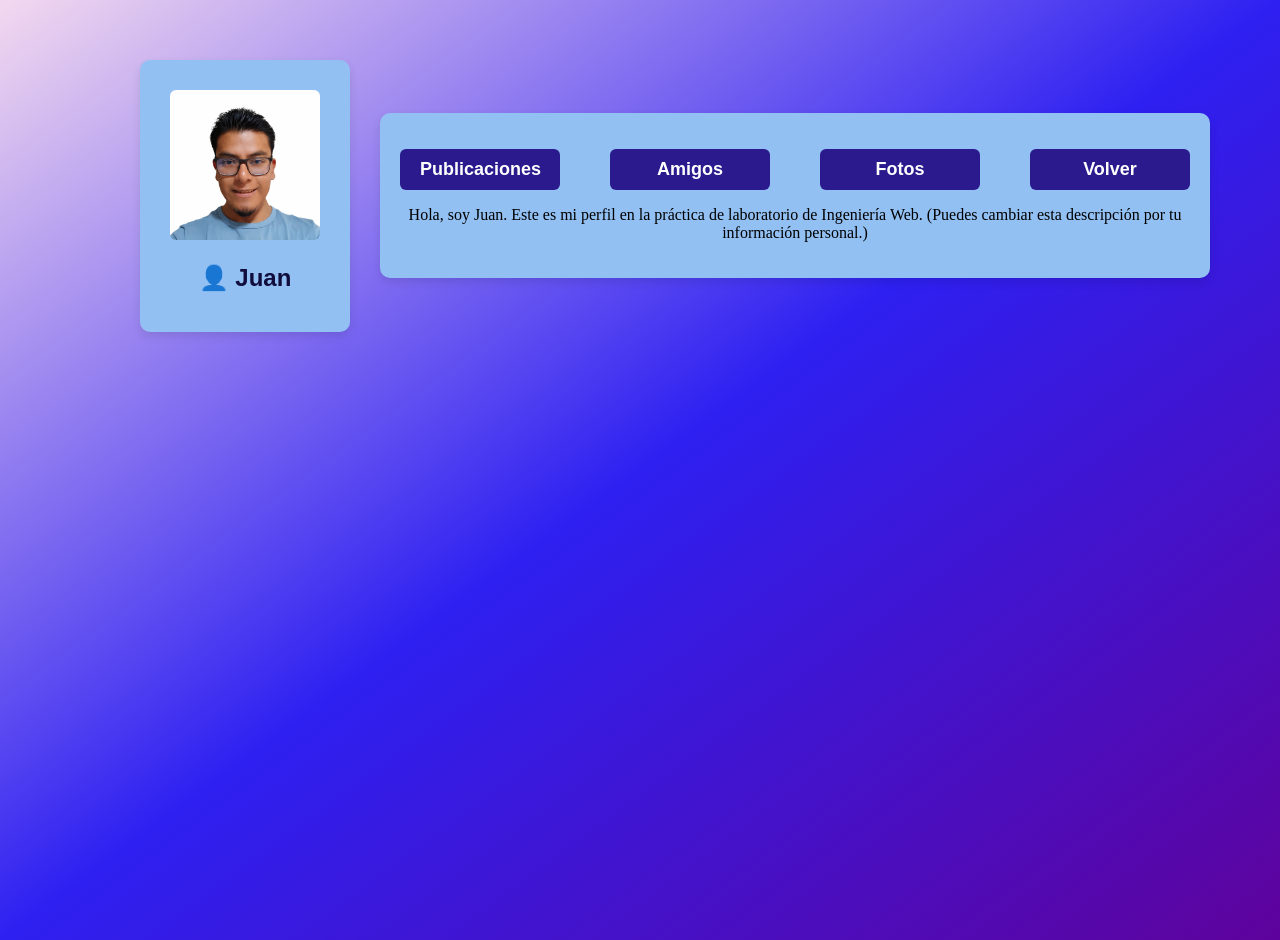
==== perfiles/juan.html @ 35132e22 "Agregar perfil de Juan y enlace en inicio" ====
<!DOCTYPE html>
<html lang="es">

<head>
    <meta charset="UTF-8">
    <meta name="viewport" content="width=device-width, initial-scale=1.0">
    <title>Perfil de Juan</title>
    <link rel="stylesheet" href="../css/styles.css">
</head>

<body>
    <main>
        <section>
            <img src="../img/foto-perfil.png.png" alt="Foto de perfil de Juan">
            <h1>Juan</h1>
        </section>

        <section>
            <nav>
                <ul>
                    <li><a href="#">Publicaciones</a></li>
                    <li><a href="#">Amigos</a></li>
                    <li><a href="#">Fotos</a></li>
                    <li><a href="../index.html">Volver</a></li>
                </ul>
            </nav>

            <article>
                <p>
                    Hola, soy Juan. Este es mi perfil en la práctica de laboratorio de Ingeniería Web.
                    (Puedes cambiar esta descripción por tu información personal.)
                </p>
            </article>
        </section>
    </main>
</body>

</html>
---- css/styles.css ----
/*reseat basico*/
body{
    margin: 20px;
    font-family: 'times new roman', Helvetica, sans-serif;
    padding: 20px;
    box-sizing: border-box;
    background: linear-gradient(to bottom right,#f3d9ef, #2e20f1, #5e029c);
    min-height: 100vh;
}

/*ocntenedor principal*/
main{
    padding: 20px 40px;
}

/*seccion perfil*/
section{
    background: #93c0f3;
    padding: 20px;
    border-radius: 10px;
    margin-bottom: 20px;
    text-align: center;
    box-shadow: 0 4px 10px rgba(0,0,0,0.1);
}

/*foto de perfil*/
img{
    width: 150px;
    height: 150px;
    border-radius: 50%;
    object-fit: cover;
    margin-bottom: 15px;
}
img:hover{
    transform: scale(1.05);
    transition: transform 0.3s ease;
    transform:scale(1.1);
}

/*nombre del perfil*/
h1{
    margin-top: 10px;
    font-family: Tahoma, sans-serif;
    color: #100d3d;
}
h1::before{
    content: "👤 ";
}

/*menu*/
nav ul{
    list-style: none;
    padding: 0;
    display: flex;
    justify-content: center;
    gap: 50px;
    font-family: Tahoma, sans-serif;
}

/*enlaces del menu*/
nav ul li a{
    display:inline-block;
    width: 120px;
    padding: 10px 20px;
    background: #2b1a8d;
    color: white;
    border-radius: 6px;
    text-decoration: none;
    font-size: 18px;
    font-weight: bold;
    transition: color 0.3s ease;
}

nav ul li a:hover{
    background: #362b41;
    color: #f1447e;
    transform:scale(1.05);
}



/*GRIDS PARA ESCRITORIO*/
@media (min-width: 768px) {
    main{
        display: grid;
        grid-template-columns: 1fr 2fr;
        gap: 30px;
        align-items: center;
        max-width: 1000px;
        margin: auto;

    }
    section:first-child{
        grid-column:1;
    }
    section:last-child{
        grid-column:2;
    }
}

body img{
margin:10px;
border-radius:6px;
}
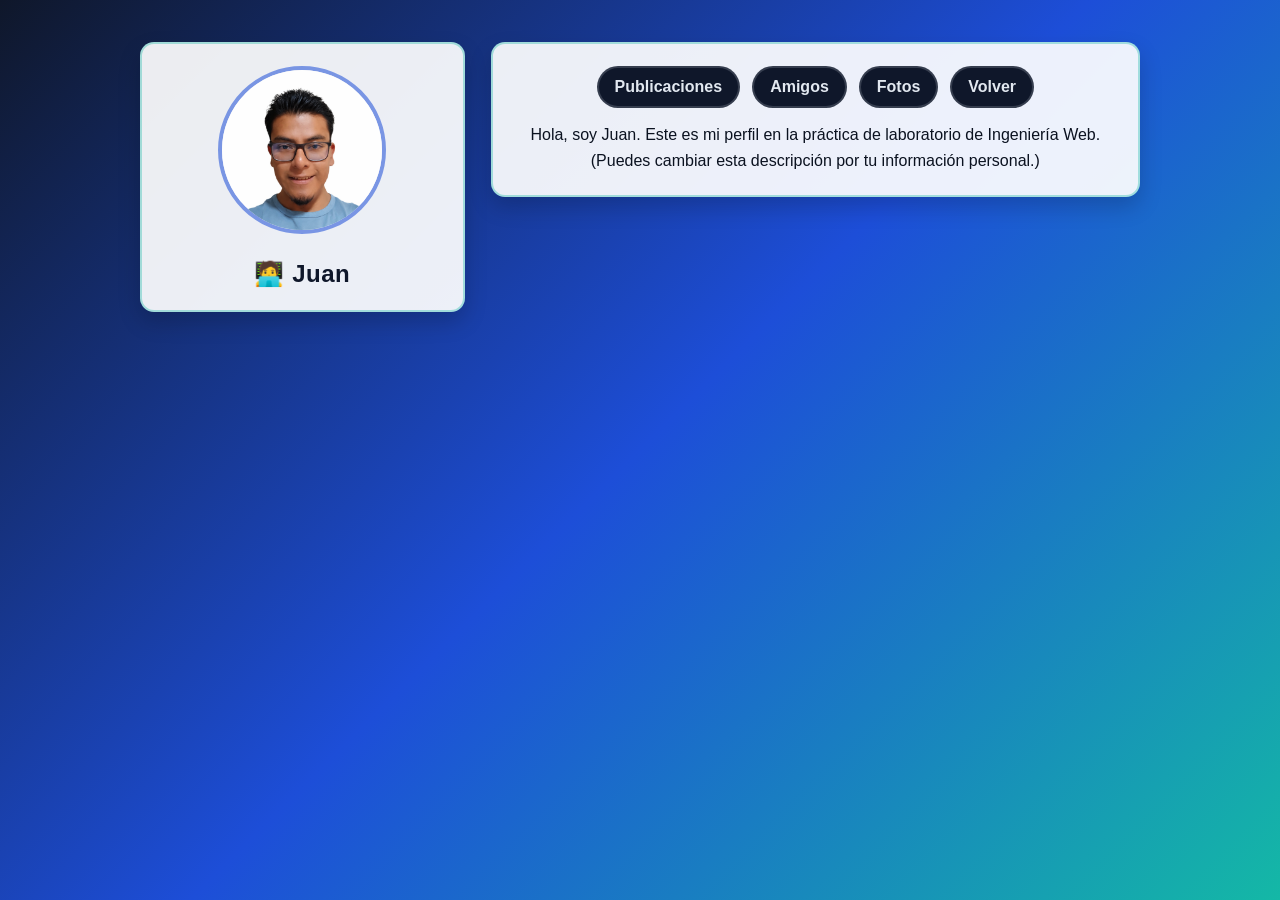
==== commit 13979879: "Agregar estilos propios para perfil de Juan" ====
--- a/perfiles/juan.html
+++ b/perfiles/juan.html
@@ -5,7 +5,7 @@
     <meta charset="UTF-8">
     <meta name="viewport" content="width=device-width, initial-scale=1.0">
     <title>Perfil de Juan</title>
-    <link rel="stylesheet" href="../css/styles.css">
+    <link rel="stylesheet" href="../css/styles-juan.css">
 </head>
 
 <body>
--- a/css/styles-juan.css
+++ b/css/styles-juan.css
@@ -0,0 +1,104 @@
+/* reset básico */
+body{
+	margin: 0;
+	padding: 24px;
+	box-sizing: border-box;
+	font-family: Arial, Helvetica, sans-serif;
+	background: linear-gradient(135deg, #0f172a, #1d4ed8, #14b8a6);
+	min-height: 100vh;
+	color: #0b1220;
+}
+
+/* contenedor principal */
+main{
+	padding: 18px;
+}
+
+/* tarjetas */
+section{
+	background: rgba(255, 255, 255, 0.92);
+	border: 2px solid rgba(20, 184, 166, 0.35);
+	padding: 22px;
+	border-radius: 14px;
+	margin-bottom: 18px;
+	text-align: center;
+	box-shadow: 0 10px 22px rgba(0,0,0,0.18);
+}
+
+/* foto */
+img{
+	width: 160px;
+	height: 160px;
+	border-radius: 50%;
+	object-fit: cover;
+	margin-bottom: 14px;
+	border: 4px solid rgba(29, 78, 216, 0.55);
+}
+
+img:hover{
+	transform: rotate(-2deg) scale(1.04);
+	transition: transform 0.25s ease;
+}
+
+/* nombre */
+h1{
+	margin: 8px 0 0;
+	color: #0f172a;
+	letter-spacing: 0.5px;
+}
+
+h1::before{
+	content: "🧑‍💻 ";
+}
+
+/* menú */
+nav ul{
+	list-style: none;
+	padding: 0;
+	margin: 0 0 14px;
+	display: flex;
+	flex-wrap: wrap;
+	justify-content: center;
+	gap: 12px;
+}
+
+nav ul li a{
+	display: inline-block;
+	padding: 10px 16px;
+	border-radius: 999px;
+	text-decoration: none;
+	font-weight: bold;
+	background: #0f172a;
+	color: #e2e8f0;
+	border: 2px solid rgba(226, 232, 240, 0.18);
+	transition: transform 0.2s ease, background 0.2s ease, color 0.2s ease;
+}
+
+nav ul li a:hover{
+	background: #14b8a6;
+	color: #0f172a;
+	transform: translateY(-2px);
+}
+
+article p{
+	margin: 0;
+	line-height: 1.6;
+}
+
+/* escritorio */
+@media (min-width: 768px) {
+	main{
+		display: grid;
+		grid-template-columns: 1fr 2fr;
+		gap: 26px;
+		align-items: start;
+		max-width: 1000px;
+		margin: auto;
+	}
+	section:first-child{
+		grid-column: 1;
+	}
+	section:last-child{
+		grid-column: 2;
+	}
+}
